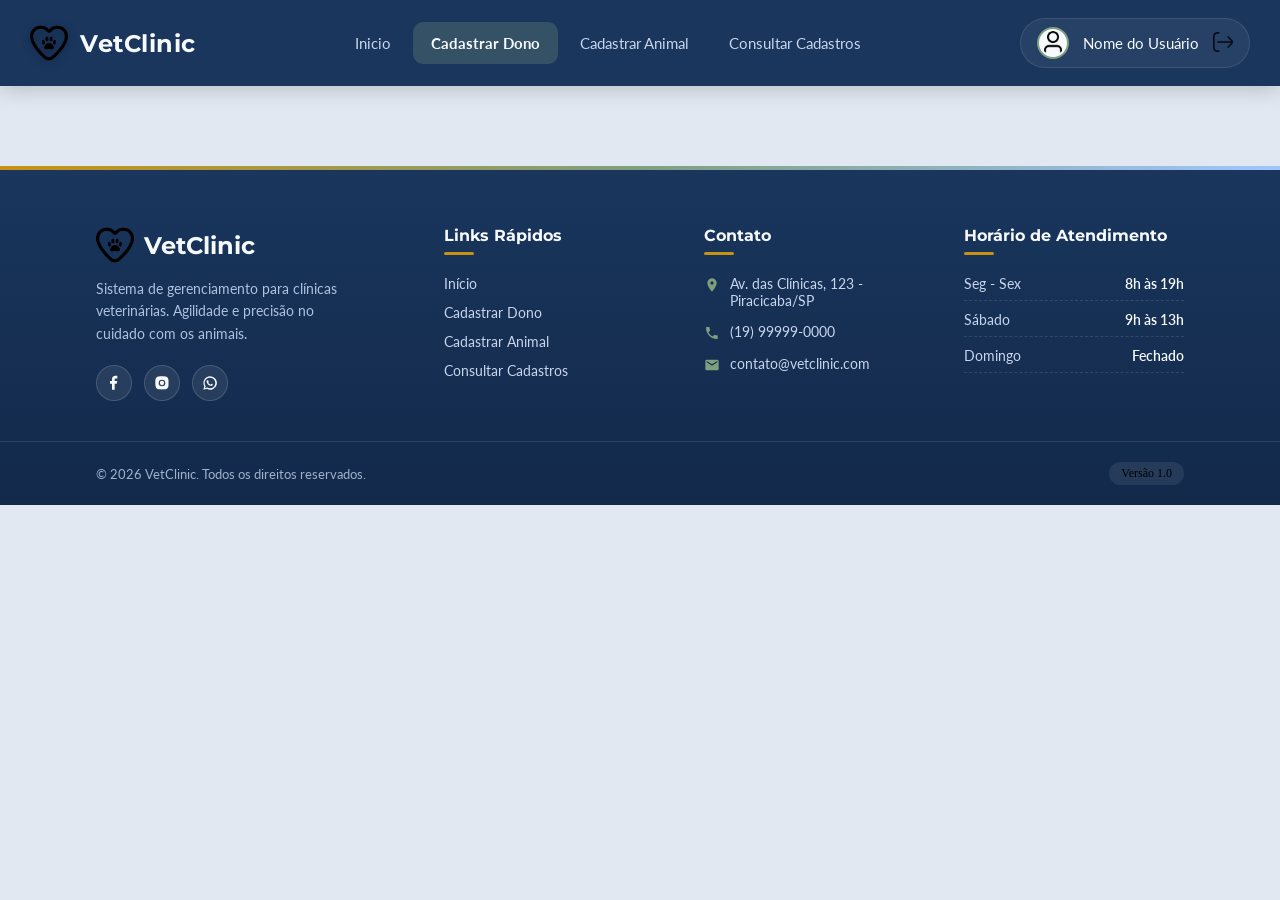
==== front-end/html/cadastroDono.html @ e6d95c6e "colocando o footer e o header no cadastrar dono" ====
<!DOCTYPE html>
<html lang="pt-br">
<head>
    <meta charset="UTF-8">
    <meta name="viewport" content="width=device-width, initial-scale=1.0">
    <link rel="stylesheet" href="../style/index.css">
    <link rel="shortcut icon" href="favicon.ico" type="image/x-icon">
    <title>Clinica Veterinaria - Sistema interno</title>
</head>
<body>

    <header>
        <div class="logo">
            <img src="../image/paw-heart.png" alt="Icone da Logo">
            <h2> VetClinic </h2>
        </div>

        <div class="opcoes">
            <nav>
                <a href="../html/index.html" id="inicio" > Inicio </a>
                <a href="../html/cadastroDono.html" class="ativo"> Cadastrar Dono </a>
                <a href="../html/cadastroAnimal.html"> Cadastrar Animal </a>
                <a href="../html/consultas.html"> Consultar Cadastros </a>
            </nav>
        </div>

        <div class="perfil">
            <img src="../image/user.png" alt="Icone de perfil" class="user">
            <p> Nome do Usuário </p>
            <abbr title="Sair"> <img src="../image/exit.png" alt="Icone de Sair" class="botao-sair"> </abbr>
        </div>
    </header>

    <main>

        
    </main>

    <footer class="footer">
        <div class="footer-top">
            <div class="footer-brand">
                <div class="footer-logo-image">
                    <img src="../image/paw-heart.png" alt="Icone da Logo">
                    <h2>VetClinic</h2>
                </div>
                <p>Sistema de gerenciamento para clínicas veterinárias. Agilidade e precisão no cuidado com os animais.</p>

                <div class="footer-social">
                    <a href="#" aria-label="Facebook">
                        <svg viewBox="0 0 24 24"><path d="M13 22v-9h3l1-4h-4V7c0-1.1.3-1.8 1.9-1.8H17V1.1C16.6 1 15.4 1 14 1c-3 0-5 1.8-5 5.2V9H6v4h3v9h4z"/></svg>
                    </a>
                    <a href="#" aria-label="Instagram">
                        <svg viewBox="0 0 24 24"><path d="M12 2c2.7 0 3 0 4.1.1 1.1.05 1.8.2 2.4.5.6.3 1.1.6 1.6 1.1.5.5.8 1 1.1 1.6.3.6.4 1.3.5 2.4.1 1.1.1 1.4.1 4.1s0 3-.1 4.1c-.1 1.1-.2 1.8-.5 2.4-.3.6-.6 1.1-1.1 1.6-.5.5-1 .8-1.6 1.1-.6.3-1.3.4-2.4.5-1.1.1-1.4.1-4.1.1s-3 0-4.1-.1c-1.1-.1-1.8-.2-2.4-.5-.6-.3-1.1-.6-1.6-1.1-.5-.5-.8-1-1.1-1.6-.3-.6-.4-1.3-.5-2.4C2 15 2 14.7 2 12s0-3 .1-4.1c.1-1.1.2-1.8.5-2.4.3-.6.6-1.1 1.1-1.6.5-.5 1-.8 1.6-1.1.6-.3 1.3-.4 2.4-.5C9 2 9.3 2 12 2zm0 5a5 5 0 100 10 5 5 0 000-10zm0 8.2A3.2 3.2 0 1112 8.8a3.2 3.2 0 010 6.4zm5.2-8.4a1.2 1.2 0 11-2.4 0 1.2 1.2 0 012.4 0z"/></svg>
                    </a>
                    <a href="#" aria-label="WhatsApp">
                        <svg viewBox="0 0 24 24"><path d="M12 2a10 10 0 00-8.6 15L2 22l5.2-1.4A10 10 0 1012 2zm0 18a8 8 0 01-4.1-1.1l-.3-.2-3 .8.8-2.9-.2-.3A8 8 0 1112 20zm4.4-5.9c-.2-.1-1.4-.7-1.7-.8-.2-.1-.4-.1-.6.1-.2.2-.6.8-.8 1-.1.2-.3.2-.5.1-.2-.1-1-.4-2-1.2-.7-.6-1.2-1.4-1.4-1.6-.1-.2 0-.4.1-.5.1-.1.2-.3.4-.4.1-.1.2-.2.2-.4.1-.1 0-.3 0-.4-.1-.1-.6-1.4-.8-1.9-.2-.5-.4-.4-.6-.4h-.5c-.2 0-.4.1-.6.3-.2.2-.8.8-.8 1.9s.8 2.2.9 2.4c.1.2 1.6 2.4 3.8 3.4.5.2.9.4 1.3.5.5.2 1 .1 1.4.1.4-.1 1.4-.6 1.6-1.1.2-.5.2-1 .1-1.1-.1-.1-.2-.2-.4-.3z"/></svg>
                    </a>
                </div>
            </div>

            <div class="footer-col">
                <h4>Links Rápidos</h4>
                <div class="footer-links">
                    <a href="../html/index.html">Início</a>
                    <a href="../html/cadastroDono.html">Cadastrar Dono</a>
                    <a href="../html/cadastroAnimal.html">Cadastrar Animal</a>
                    <a href="../html/consultas.html">Consultar Cadastros</a>
                </div>
            </div>

            <div class="footer-col">
                <h4>Contato</h4>
                <ul class="footer-contato">
                    <li>
                        <svg viewBox="0 0 24 24"><path d="M12 2a7 7 0 00-7 7c0 5.2 7 13 7 13s7-7.8 7-13a7 7 0 00-7-7zm0 9.5A2.5 2.5 0 1112 6.5a2.5 2.5 0 010 5z"/></svg>
                        <span>Av. das Clínicas, 123 - Piracicaba/SP</span>
                    </li>
                    <li>
                        <svg viewBox="0 0 24 24"><path d="M6.6 10.8c1.4 2.7 3.6 5 6.4 6.4l2.1-2.1c.3-.3.7-.4 1-.2 1.1.4 2.3.6 3.5.6.6 0 1 .4 1 1V20c0 .6-.4 1-1 1C10.6 21 3 13.4 3 4c0-.6.4-1 1-1h3.5c.6 0 1 .4 1 1 0 1.2.2 2.4.6 3.5.1.4 0 .8-.2 1.1L6.6 10.8z"/></svg>
                        <span>(19) 99999-0000</span>
                    </li>
                    <li>
                        <svg viewBox="0 0 24 24"><path d="M20 4H4c-1.1 0-2 .9-2 2v12c0 1.1.9 2 2 2h16c1.1 0 2-.9 2-2V6c0-1.1-.9-2-2-2zm0 4l-8 5-8-5V6l8 5 8-5v2z"/></svg>
                        <span>contato@vetclinic.com</span>
                    </li>
                </ul>
            </div>

            <div class="footer-col">
                <h4>Horário de Atendimento</h4>
                <div class="footer-horario">
                    <div class="linha-horario"><span>Seg - Sex</span><span>8h às 19h</span></div>
                    <div class="linha-horario"><span>Sábado</span><span>9h às 13h</span></div>
                    <div class="linha-horario"><span>Domingo</span><span>Fechado</span></div>
                </div>
            </div>

        </div>

        <div class="footer-bottom">
            <div class="footer-info">
                <p>© 2026 VetClinic. Todos os direitos reservados.</p>
                <span class="selo-versao">Versão 1.0</span>
            </div>
        </div>
    </footer>
    <script src="../script/cadastroDono.js"></script>
</body>
---- front-end/style/index.css ----
/* configuração geral de todos os styles */

@import url('https://fonts.googleapis.com/css2?family=Anton&family=Crimson+Text:ital,wght@0,400;0,600;0,700;1,400;1,600;1,700&family=Montserrat:ital,wght@0,100..900;1,100..900&family=Special+Elite&display=swap');
/* Montserrat - Titulos - Peso 700*/
@import url('https://fonts.googleapis.com/css2?family=Anton&family=Crimson+Text:ital,wght@0,400;0,600;0,700;1,400;1,600;1,700&family=Lato:ital,wght@0,100;0,300;0,400;0,700;0,900;1,100;1,300;1,400;1,700;1,900&family=Montserrat:ital,wght@0,100..900;1,100..900&family=Special+Elite&display=swap');
/* Lato - Texto Corrido - Peso 400 */

:root{
    --cor-principal: #1a365d;
    --cor-apoio-azul: #718096;
    --cor-apoio-verde: #7f9f7f;
    --cor-fundo: #E1E8F2;
    --destaque: #c69214;
    --cinza: #C3C3C3;
    --claro: #F7FAFC;
    --fonte-principal: 'Montserrat', sans-serif;
    --fonte-secundaria: 'Lato', sans-serif;
}

*{
    margin: 0%;
    padding: 0%;
    box-sizing: border-box;
}

body{
    background: var(--cor-fundo);
    min-height: 100vh;
}

/* configuração da página de inicio */

header{
    display: flex;
    justify-content: space-between;
    align-items: center;
    background: #1a365d;
    color: var(--claro);
    font-family: var(--fonte-principal);
    font-weight: 700;
    padding: 18px 30px;
    width: 100%;
    flex-wrap: wrap;
    row-gap: 15px;
    box-shadow: 0 4px 20px rgba(0,0,0,0.18);
    position: relative;
    z-index: 10;
}

.logo{
    display: flex;
    gap: 12px;
    align-items: center;
}
.logo img{
    width: 38px;
    height: 38px;
    filter: drop-shadow(0 2px 4px rgba(0,0,0,.3));
}

.logo h2{
    letter-spacing: .5px;
}

.opcoes{
    display: flex;
    align-items: center;
}

.opcoes nav{
    display: flex;
    flex-wrap: wrap;
    justify-content: center;
    gap: 4px;
}

.opcoes a{
    text-decoration: none;
    outline: none;
    padding: 12px 18px;
    border-radius: 10px;
    font-family: var(--fonte-secundaria);
    font-weight: 400;
    font-size: 15px;
    color: #C8D5EC;
    transition: .25s;
}

.opcoes a:hover{
    color: var(--claro);
    background: rgba(255,255,255,0.08);
}

.opcoes a.ativo{
    color: var(--claro);
    background: rgba(127,159,127,0.25);
    font-weight: 700;
}

.perfil{
    display: flex;
    gap: 14px;
    align-items: center;
    font-family: var(--fonte-secundaria);
    font-weight: 400;
    font-size: 15px;
    background: rgba(255,255,255,0.06);
    padding: 8px 16px;
    border-radius: 50px;
    border: 1px solid rgba(255,255,255,0.1);
}

.perfil .user{
    background: var(--claro);
    padding: 2px;
    border-radius: 100px;
    width: 32px;
    height: 32px;
    object-fit: cover;
    border: 2px solid var(--cor-apoio-verde);
}

.perfil .botao-sair{
    cursor: pointer;
    width: 20px;
    height: auto;
    opacity: .8;
    transition: .25s;
}

.perfil .botao-sair:hover{
    opacity: 1;
    transform: translateX(2px);
}

/* hero principal */

/* banner */
.banner {
    margin: 40px;
    display: flex;
    align-items: center;
    justify-content: space-between;
    background: radial-gradient(circle at 15% 20%, #234a7d 0%, #1a365d 45%, #12294a 100%);
    border-radius: 20px;
    overflow: hidden;
    height: 300px;
    position: relative;
    box-shadow: 0 15px 40px rgba(26,54,93,0.25);
}

/* lado do texto */
.banner-content {
    color: var(--claro);
    font-family: var(--fonte-principal);
    font-size: 50px;
    padding: 0 40px;
    flex: 1;
    margin-left: 50px;
    position: relative;
    z-index: 1;
}    

.banner-content h1 {
    font-size: 50px;
    margin: 0 0 10px 0;
    font-weight: 700;
}

.banner-content span {
    color: #9FC6FF;
    font-family: var(--fonte-secundaria);
    font-weight: 400;

}

.banner-content p {
    font-size: 16px;
    color: var(--cinza);
    margin: 0;
    line-height: 1.5;
}

/* lado da Imagem com o efeito de transição */
.banner-image {
    flex: 1;
    height: 100%;
    position: relative;
}

.banner-image img {
    width: 100%;
    height: 100%;
    object-fit: cover;
    -webkit-mask-image: linear-gradient(to right, transparent 0%, black 40%);
    mask-image: linear-gradient(to right, transparent 0%, black 40%);
}

/* botões de funcionalidades */
.container-opcoes{
    background: var(--claro);
    border: 1px solid var(--cinza);
    margin: 40px;
    gap: 30px;
    padding: 35px;
    display: flex;
    flex-direction: column;
    border-radius: 20px;
    overflow: hidden;
    height: 350px;
    box-shadow: 0 10px 30px rgba(26,54,93,0.05);
}

.container-opcoes h2{
    font-family: var(--fonte-principal);
    color: #1a365d;
    font-weight: 700;
    font-size: 28px;
}

.container-opcoes span{
    font-family: var(--fonte-secundaria);
    color: var(--cor-apoio-azul);
    font-weight: 400;
    font-size: 15px;
}

.linha-botoes{
    display: grid;
    grid-template-columns: repeat(3,1fr);
    gap: 25px;
}

.botao{
    display: flex;
    flex-direction: column;
    gap: 8px;
    background-color: var(--claro);
    padding: 24px;
    border-radius: 16px;
    border: 1px solid #E4E9F2;
    width: 100%;
    box-shadow: 0 8px 20px rgba(26,54,93,0.06);
    transition: .3s;
    position: relative;
}

.botao:hover{
    transform: translateY(-6px);
    box-shadow: 0 15px 35px rgba(26,54,93,.14);
    border-color: var(--cor-apoio-verde);
}

.botao-icone{
    width: 48px;
    height: 48px;
    border-radius: 12px;
    background: linear-gradient(135deg, var(--cor-principal), #2c5288);
    display: flex;
    align-items: center;
    justify-content: center;
    margin-bottom: 6px;
}

.botao img{
    width: 22px;
    height: auto;
    filter: brightness(0) invert(1);
}

.botao a{
    text-decoration: none;
    outline: none;
    color: var(--cor-principal);
    font-family: var(--fonte-principal);
    font-weight: 700;
    font-size: 16px;
    display: flex;
    align-items: center;
    gap: 6px;
}

.botao .seta{
    transition: .25s;
    color: var(--cor-apoio-verde);
}

.botao:hover .seta{
    transform: translateX(4px);
}

.botao p{
    font-family: var(--fonte-secundaria);
    color: #667085;
    font-weight: 400;
    font-size: 14px;
}

/* painel de estatistica */
.estatisticas{
    background: var(--claro);
    border: 1px solid var(--cinza);
    margin: 40px;
    gap: 30px;
    padding: 35px;
    display: flex;
    flex-direction: column;
    border-radius: 20px;
    overflow: hidden;
    height: 300px;
    box-shadow: 0 10px 30px rgba(26,54,93,0.05);
}

.titulo-estatisticas h2{
    font-family: var(--fonte-principal);
    color: #1a365d;
    font-weight: 700;
    font-size: 28px;
}

.titulo-estatisticas span{
    font-family: var(--fonte-secundaria);
    color: var(--cor-apoio-azul);
    font-weight: 400;
    font-size: 15px;
}

.cards-estatisticas{
    display: grid;
    grid-template-columns: repeat(4,1fr);
    gap: 20px;
}

.card-estatistica{
    font-family: var(--fonte-principal);
    background: var(--claro);
    border: 1px solid #E4E9F2;
    border-radius: 18px;
    padding: 22px;
    display: flex;
    align-items: center;
    gap: 16px;
    box-shadow: 0 8px 20px rgba(26,54,93,0.06);
    transition: .3s;
}

.card-estatistica:hover{
    transform: translateY(-6px);
    box-shadow: 0 15px 35px rgba(26,54,93,.14);
}

.icone{
    width: 54px;
    height: 54px;
    border-radius: 14px;
    display:flex;
    justify-content:center;
    align-items:center;
    flex-shrink: 0;
}

.icone.icone-azul{ background: rgba(26,54,93,0.1); }
.icone.icone-verde{ background: rgba(127,159,127,0.18); }
.icone.icone-dourado{ background: rgba(198,146,20,0.15); }
.icone.icone-marinho{ background: rgba(113,128,150,0.18); }

.icone img{
    width:26px;
    height: auto;
}

.icone-azul img{ filter: brightness(0) saturate(100%) invert(21%) sepia(23%) saturate(1500%) hue-rotate(180deg); }
.icone-verde img{ filter: brightness(0) saturate(100%) invert(58%) sepia(11%) saturate(600%) hue-rotate(60deg); }
.icone-dourado img{ filter: brightness(0) saturate(100%) invert(60%) sepia(60%) saturate(900%) hue-rotate(1deg); }
.icone-marinho img{ filter: brightness(0) saturate(100%) invert(46%); }

.texto h3{
    font-size:28px;
    color:#1D3B68;
    margin:0;
}

.texto p{
    font-family: var(--fonte-secundaria);
    font-weight: 400;
    margin-top:4px;
    color: #667085;
    font-size:14px;
}

/* footer */
.footer{
    width: 100%;
    background: linear-gradient(180deg, #1a365d 0%, #12294a 100%);
    margin-top: 80px;
    position: relative;
    overflow: hidden;
}

/* faixa decorativa no topo do footer */
.footer::before{
    content: "";
    position: absolute;
    top: 0;
    left: 0;
    width: 100%;
    height: 4px;
    background: linear-gradient(90deg, var(--destaque), var(--cor-apoio-verde), #9FC6FF);
}

.footer-top{
    width: 85%;
    margin: auto;
    padding: 60px 0 40px 0;
    display: grid;
    grid-template-columns: 1.4fr 1fr 1fr 1fr;
    gap: 40px;
}

.footer-brand .footer-logo-image{
    display: flex;
    gap: 10px;
    align-items: center;
}

.footer-brand .footer-logo-image img{
    width: 38px;
    height: 38px;
}

.footer-brand .footer-logo-image h2{
    font-family: var(--fonte-principal);
    font-weight: 700;
    color: var(--claro);
    font-size: 24px;
}

.footer-brand p{
    margin-top: 14px;
    font-family: var(--fonte-secundaria);
    color: #AEC2DE;
    font-size: 14px;
    line-height: 1.6;
    max-width: 260px;
}

.footer-social{
    display: flex;
    gap: 12px;
    margin-top: 20px;
}

.footer-social a{
    width: 36px;
    height: 36px;
    border-radius: 50%;
    background: rgba(255,255,255,0.08);
    border: 1px solid rgba(255,255,255,0.15);
    display: flex;
    align-items: center;
    justify-content: center;
    transition: .3s;
}

.footer-social a:hover{
    background: var(--cor-apoio-verde);
    border-color: var(--cor-apoio-verde);
    transform: translateY(-3px);
}

.footer-social svg{
    width: 16px;
    height: 16px;
    fill: var(--claro);
}

.footer-col h4{
    font-family: var(--fonte-principal);
    color: var(--claro);
    font-size: 16px;
    font-weight: 700;
    margin-bottom: 20px;
    position: relative;
    padding-bottom: 10px;
}

.footer-col h4::after{
    content: "";
    position: absolute;
    left: 0;
    bottom: 0;
    width: 30px;
    height: 3px;
    border-radius: 3px;
    background: var(--destaque);
}

.footer-links{
    display: flex;
    flex-direction: column;
    gap: 12px;
}

.footer-links a{
    font-family: var(--fonte-secundaria);
    font-size: 14px;
    color: #C8D5EC;
    text-decoration: none;
    transition: .25s;
    width: fit-content;
}

.footer-links a:hover{
    color: var(--cor-apoio-verde);
    padding-left: 5px;
}

.footer-contato{
    display: flex;
    flex-direction: column;
    gap: 14px;
}

.footer-contato li{
    list-style: none;
    display: flex;
    align-items: flex-start;
    gap: 10px;
    font-family: var(--fonte-secundaria);
    font-size: 14px;
    color: #C8D5EC;
}

.footer-contato svg{
    width: 16px;
    height: 16px;
    fill: var(--cor-apoio-verde);
    flex-shrink: 0;
    margin-top: 2px;
}

.footer-horario{
    display: flex;
    flex-direction: column;
    gap: 10px;
}

.footer-horario .linha-horario{
    display: flex;
    justify-content: space-between;
    font-family: var(--fonte-secundaria);
    font-size: 14px;
    color: #C8D5EC;
    border-bottom: 1px dashed rgba(255,255,255,0.12);
    padding-bottom: 8px;
}

.footer-horario .linha-horario span:last-child{
    color: var(--claro);
    font-weight: 600;
}

.footer-bottom{
    border-top: 1px solid rgba(255,255,255,0.1);
    padding: 20px 0;
}

.footer-bottom .footer-info{
    width: 85%;
    margin: auto;
    display: flex;
    justify-content: space-between;
    align-items: center;
    flex-wrap: wrap;
    gap: 10px;
}

.footer-bottom p{
    font-family: var(--fonte-secundaria);
    color: #9FB1CC;
    font-size: 13px;
    margin: 0;
}

.footer-bottom .selo-versao{
    background: rgba(255,255,255,0.08);
    padding: 4px 12px;
    border-radius: 20px;
    font-size: 12px;
}

/* responsivo */
@media (max-width: 900px){
    .footer-top{
        grid-template-columns: repeat(2, 1fr);
    }
}

@media (max-width: 600px){
    .footer-top{
        grid-template-columns: 1fr;
        text-align: center;
        padding: 45px 0 30px 0;
    }

    .footer-brand .footer-logo-image,
    .footer-social{
        justify-content: center;
    }

    .footer-brand p{
        max-width: 100%;
        margin-left: auto;
        margin-right: auto;
    }

    .footer-col h4::after{
        left: 50%;
        transform: translateX(-50%);
    }

    .footer-links{
        align-items: center;
    }

    .footer-contato li{
        justify-content: center;
        text-align: left;
    }

    .footer-horario .linha-horario{
        justify-content: center;
        gap: 8px;
    }

    .footer-bottom .footer-info{
        flex-direction: column;
        text-align: center;
    }
}

/* RESPONSIVIDADE */

/* Tablets (até 1024px) */
@media (max-width: 1024px) {

    .banner-content h1 {
        font-size: 38px;
    }

    .container-opcoes,
    .estatisticas {
        height: auto;
    }

    .cards-estatisticas {
        grid-template-columns: repeat(2, 1fr);
    }

    .linha-botoes {
        grid-template-columns: repeat(2, 1fr);
    }
}

/* Tablets pequenos / celulares grandes (até 768px) */
@media (max-width: 768px) {

    header {
        flex-direction: column;
        justify-content: center;
        text-align: center;
    }

    .opcoes a {
        padding: 12px 15px;
        font-size: 14px;
    }

    .perfil {
        margin-right: 0;
    }

    .banner {
        flex-direction: column;
        height: auto;
        margin: 20px;
        text-align: center;
        padding: 20px 0;
    }

    .banner-content {
        margin-left: 0;
        padding: 0 20px;
        order: 1;
    }

    .banner-content h1 {
        font-size: 32px;
    }

    .banner-image {
        order: 0;
        width: 100%;
        height: 220px;
        margin-bottom: 20px;
    }

    .banner-image img {
        -webkit-mask-image: none;
        mask-image: none;
    }

    .container-opcoes,
    .estatisticas {
        margin: 20px;
        height: auto;
    }

    .linha-botoes {
        grid-template-columns: 1fr;
    }

    .cards-estatisticas {
        grid-template-columns: repeat(2, 1fr);
        gap: 15px;
    }

}

/* Celulares pequenos (até 480px) */
@media (max-width: 480px) {

    .logo h2 {
        font-size: 18px;
    }

    .opcoes nav {
        flex-direction: column;
    }

    .opcoes a {
        padding: 8px 0;
    }

    .banner-content h1 {
        font-size: 26px;
    }

    .banner-content p {
        font-size: 14px;
    }

    .container-opcoes h2,
    .titulo-estatisticas h2 {
        font-size: 24px;
    }

    .cards-estatisticas {
        grid-template-columns: 1fr;
    }

    .card-estatistica {
        padding: 15px;
    }

    .texto h3 {
        font-size: 24px;
    }
}
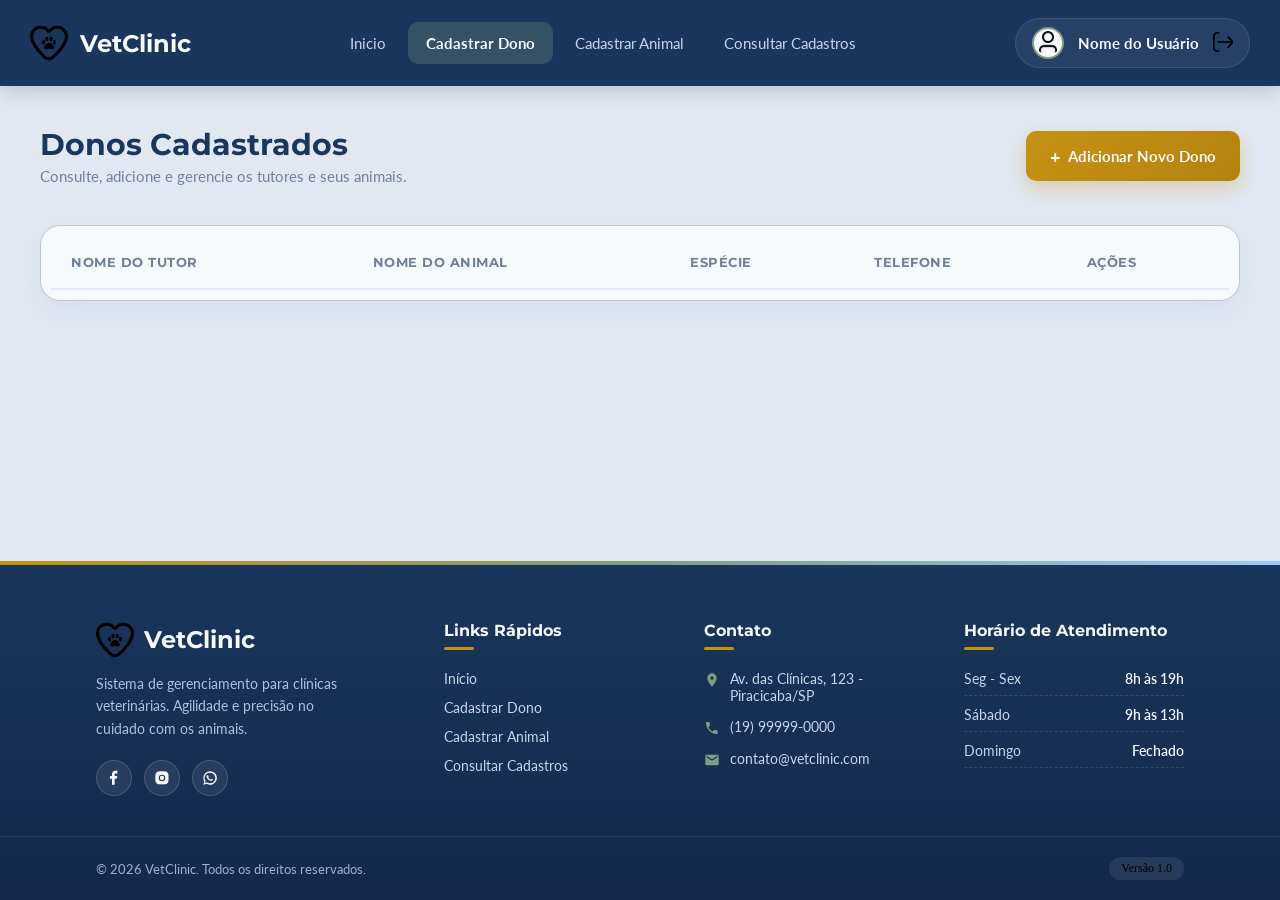
==== commit 295f580a: "finalizando o front-end do projeto" ====
--- a/front-end/html/cadastroDono.html
+++ b/front-end/html/cadastroDono.html
@@ -3,9 +3,9 @@
 <head>
     <meta charset="UTF-8">
     <meta name="viewport" content="width=device-width, initial-scale=1.0">
-    <link rel="stylesheet" href="../style/index.css">
+    <link rel="stylesheet" href="../style/cadastroDono.css">
     <link rel="shortcut icon" href="favicon.ico" type="image/x-icon">
-    <title>Clinica Veterinaria - Sistema interno</title>
+    <title>Clinica Veterinaria - Cadastrar Dono</title>
 </head>
 <body>
 
@@ -17,7 +17,7 @@
 
         <div class="opcoes">
             <nav>
-                <a href="../html/index.html" id="inicio" > Inicio </a>
+                <a href="../html/index.html"> Inicio </a>
                 <a href="../html/cadastroDono.html" class="ativo"> Cadastrar Dono </a>
                 <a href="../html/cadastroAnimal.html"> Cadastrar Animal </a>
                 <a href="../html/consultas.html"> Consultar Cadastros </a>
@@ -33,10 +33,182 @@
 
     <main>
 
-        
+        <!-- cabeçalho da página -->
+        <div class="cabecalho-pagina">
+            <div>
+                <h1>Donos Cadastrados</h1>
+                <p>Consulte, adicione e gerencie os tutores e seus animais.</p>
+            </div>
+            <button type="button" class="btn-novo-dono" id="btnAbrirCadastro">
+                <span class="mais">+</span> Adicionar Novo Dono
+            </button>
+        </div>
+
+        <!-- tabela de donos -->
+        <div class="tabela-container">
+            <table class="tabela-donos">
+                <thead>
+                    <tr>
+                        <th>Nome do Tutor</th>
+                        <th>Nome do Animal</th>
+                        <th>Espécie</th>
+                        <th>Telefone</th>
+                        <th>Ações</th>
+                    </tr>
+                </thead>
+                <tbody id="corpoTabelaDonos">
+                    <!-- as linhas são geradas automaticamente pelo JavaScript -->
+                </tbody>
+            </table>
+
+            <p class="tabela-vazia" id="tabelaVazia">Nenhum dono cadastrado ainda.</p>
+        </div>
+
     </main>
 
-    <footer class="footer">
+    <!-- modal de cadastro -->
+    <div class="modal-overlay" id="modalCadastro">
+        <div class="modal-cadastro">
+
+            <div class="modal-cadastro-cabecalho">
+                <h2 id="tituloModalCadastro">Novo Cadastro</h2>
+                <button type="button" class="btn-fechar" id="fecharModalCadastro">&times;</button>
+            </div>
+
+            <form id="formCadastroDono">
+
+                <!-- dados do tutor -->
+                <fieldset class="secao-formulario">
+                    <legend>Dados do Tutor</legend>
+
+                    <div class="grade-formulario">
+                        <div class="campo campo-largo">
+                            <label for="nomeCompleto">Nome Completo</label>
+                            <input type="text" id="nomeCompleto" placeholder="Digite o nome completo" required>
+                        </div>
+
+                        <div class="campo">
+                            <label for="cpf">CPF</label>
+                            <input type="text" id="cpf" placeholder="000.000.000-00" required>
+                        </div>
+
+                        <div class="campo">
+                            <label for="rg">RG</label>
+                            <input type="text" id="rg" placeholder="00.000.000-0" required>
+                        </div>
+
+                        <div class="campo">
+                            <label for="telefoneDono">Telefone</label>
+                            <input type="text" id="telefoneDono" placeholder="(00) 00000-0000" required>
+                        </div>
+
+                        <div class="campo campo-largo">
+                            <label for="endereco">Endereço</label>
+                            <input type="text" id="endereco" placeholder="Rua, Avenida..." required>
+                        </div>
+
+                        <div class="campo">
+                            <label for="numero">Número</label>
+                            <input type="text" id="numero" placeholder="Nº" required>
+                        </div>
+
+                        <div class="campo">
+                            <label for="bairro">Bairro</label>
+                            <input type="text" id="bairro" placeholder="Bairro" required>
+                        </div>
+
+                        <div class="campo">
+                            <label for="cidade">Cidade</label>
+                            <input type="text" id="cidade" placeholder="Cidade" required>
+                        </div>
+
+                        <div class="campo">
+                            <label for="cep">CEP</label>
+                            <input type="text" id="cep" placeholder="00000-000" required>
+                        </div>
+                    </div>
+                </fieldset>
+
+                <!-- dados do animal -->
+                <fieldset class="secao-formulario">
+                    <legend>Dados do Animal</legend>
+
+                    <div class="grade-formulario">
+                        <div class="campo">
+                            <label for="nomeAnimal">Nome do Animal</label>
+                            <input type="text" id="nomeAnimal" placeholder="Digite o nome do animal" required>
+                        </div>
+
+                        <div class="campo">
+                            <label for="especieAnimal">Espécie</label>
+                            <select id="especieAnimal" required>
+                                <option value="" disabled selected>Selecione</option>
+                                <option value="Cachorro">Cachorro</option>
+                                <option value="Gato">Gato</option>
+                                <option value="Ave">Ave</option>
+                                <option value="Roedor">Roedor</option>
+                                <option value="Réptil">Réptil</option>
+                                <option value="Outro">Outro</option>
+                            </select>
+                        </div>
+
+                        <div class="campo">
+                            <label for="racaAnimal">Raça</label>
+                            <input type="text" id="racaAnimal" placeholder="Digite a raça">
+                        </div>
+
+                        <div class="campo">
+                            <label>Sexo</label>
+                            <div class="grupo-radio">
+                                <label class="opcao-radio">
+                                    <input type="radio" name="sexoAnimal" value="Feminino" required>
+                                    <span>Feminino</span>
+                                </label>
+                                <label class="opcao-radio">
+                                    <input type="radio" name="sexoAnimal" value="Masculino" required>
+                                    <span>Masculino</span>
+                                </label>
+                            </div>
+                        </div>
+
+                        <div class="campo">
+                            <label for="nascimentoAnimal">Data de Nascimento</label>
+                            <input type="date" id="nascimentoAnimal" required>
+                        </div>
+
+                        <div class="campo">
+                            <label>Idade</label>
+                            <input type="text" id="idadeAnimal" placeholder="Calculada automaticamente" disabled>
+                        </div>
+
+                        <div class="campo campo-largo">
+                            <label for="observacoes">Observações</label>
+                            <textarea id="observacoes" rows="3" placeholder="Alergias, cuidados especiais, etc."></textarea>
+                        </div>
+                    </div>
+                </fieldset>
+
+                <div class="botoes-formulario">
+                    <button type="button" class="btn-cancelar" id="btnCancelarCadastro">Cancelar</button>
+                    <button type="submit" class="btn-salvar" id="btnSalvarCadastro">Salvar Cadastro</button>
+                </div>
+
+            </form>
+        </div>
+    </div>
+
+    <!-- modal de sucesso -->
+    <div class="modal-overlay" id="modalSucesso">
+        <div class="modal-sucesso">
+            <div class="icone-sucesso">✔</div>
+            <h2 id="tituloModalSucesso">Cadastro concluído com sucesso!</h2>
+            <p id="textoModalSucesso">O dono e o animal foram adicionados ao sistema.</p>
+            <button type="button" class="btn-ok" id="btnFecharSucesso">OK</button>
+        </div>
+    </div>
+
+    <!-- footer -->
+        <footer class="footer">
         <div class="footer-top">
             <div class="footer-brand">
                 <div class="footer-logo-image">
@@ -104,5 +276,7 @@
             </div>
         </div>
     </footer>
+
     <script src="../script/cadastroDono.js"></script>
-</body>+</body>
+</html>
--- a/front-end/style/cadastroDono.css
+++ b/front-end/style/cadastroDono.css
@@ -0,0 +1,847 @@
+/* configuração geral de todos os styles */
+
+@import url('https://fonts.googleapis.com/css2?family=Anton&family=Crimson+Text:ital,wght@0,400;0,600;0,700;1,400;1,600;1,700&family=Montserrat:ital,wght@0,100..900;1,100..900&family=Special+Elite&display=swap');
+@import url('https://fonts.googleapis.com/css2?family=Anton&family=Crimson+Text:ital,wght@0,400;0,600;0,700;1,400;1,600;1,700&family=Lato:ital,wght@0,100;0,300;0,400;0,700;0,900;1,100;1,300;1,400;1,700;1,900&family=Montserrat:ital,wght@0,100..900;1,100..900&family=Special+Elite&display=swap');
+
+:root{
+    --cor-principal: #1a365d;
+    --cor-apoio-azul: #718096;
+    --cor-apoio-verde: #7f9f7f;
+    --cor-fundo: #E1E8F2;
+    --destaque: #c69214;
+    --cinza: #C3C3C3;
+    --claro: #F7FAFC;
+    --fonte-principal: 'Montserrat', sans-serif;
+    --fonte-secundaria: 'Lato', sans-serif;
+}
+
+*{
+    margin: 0%;
+    padding: 0%;
+    box-sizing: border-box;
+}
+
+body{
+    background: var(--cor-fundo);
+    display: flex;
+    flex-direction: column;
+    min-height: 100vh;
+}
+
+main{
+    flex: 1;
+}
+
+
+
+/* header (mesmo padrão das outras páginas) */
+header{
+    display: flex;
+    justify-content: space-between;
+    align-items: center;
+    background: #1a365d;
+    color: var(--claro);
+    font-family: var(--fonte-principal);
+    font-weight: 700;
+    padding: 18px 30px;
+    width: 100%;
+    flex-wrap: wrap;
+    row-gap: 15px;
+    box-shadow: 0 4px 20px rgba(0,0,0,0.18);
+    position: relative;
+    z-index: 10;
+}
+
+.logo{
+    display: flex;
+    gap: 12px;
+    align-items: center;
+}
+.logo img{
+    width: 38px;
+    height: 38px;
+}
+
+.opcoes nav{
+    display: flex;
+    flex-wrap: wrap;
+    justify-content: center;
+    gap: 4px;
+}
+
+.opcoes a{
+    text-decoration: none;
+    outline: none;
+    padding: 12px 18px;
+    border-radius: 10px;
+    font-family: var(--fonte-secundaria);
+    font-weight: 400;
+    font-size: 15px;
+    color: #C8D5EC;
+    transition: .25s;
+}
+
+.opcoes a:hover{
+    color: var(--claro);
+    background: rgba(255,255,255,0.08);
+}
+
+.opcoes a.ativo{
+    color: var(--claro);
+    background: rgba(127,159,127,0.25);
+    font-weight: 700;
+}
+
+.perfil{
+    display: flex;
+    gap: 14px;
+    align-items: center;
+    font-family: var(--fonte-secundaria);
+    font-size: 15px;
+    background: rgba(255,255,255,0.06);
+    padding: 8px 16px;
+    border-radius: 50px;
+    border: 1px solid rgba(255,255,255,0.1);
+}
+
+.perfil .user{
+    background: var(--claro);
+    padding: 2px;
+    border-radius: 100px;
+    width: 32px;
+    height: 32px;
+    object-fit: cover;
+    border: 2px solid var(--cor-apoio-verde);
+}
+
+.perfil .botao-sair{
+    cursor: pointer;
+    width: 20px;
+    height: auto;
+}
+
+/* cabeçalho da página */
+.cabecalho-pagina{
+    display: flex;
+    justify-content: space-between;
+    align-items: center;
+    flex-wrap: wrap;
+    gap: 20px;
+    margin: 40px;
+}
+
+.cabecalho-pagina h1{
+    font-family: var(--fonte-principal);
+    color: var(--cor-principal);
+    font-weight: 700;
+    font-size: 30px;
+}
+
+.cabecalho-pagina p{
+    font-family: var(--fonte-secundaria);
+    color: var(--cor-apoio-azul);
+    font-size: 15px;
+    margin-top: 4px;
+}
+
+.btn-novo-dono{
+    display: flex;
+    align-items: center;
+    gap: 8px;
+    cursor: pointer;
+    background: linear-gradient(135deg, var(--destaque), #b3830f);
+    color: var(--claro);
+    border: none;
+    padding: 14px 24px;
+    border-radius: 10px;
+    font-family: var(--fonte-secundaria);
+    font-weight: 700;
+    font-size: 15px;
+    box-shadow: 0 8px 20px rgba(198,146,20,0.3);
+    transition: .25s;
+}
+
+.btn-novo-dono:hover{
+    transform: translateY(-2px);
+    box-shadow: 0 12px 25px rgba(198,146,20,0.4);
+}
+
+.btn-novo-dono .mais{
+    font-size: 18px;
+    font-weight: 700;
+}
+
+/* tabela de donos */
+.tabela-container{
+    background: var(--claro);
+    border: 1px solid var(--cinza);
+    border-radius: 20px;
+    margin: 40px;
+    padding: 10px;
+    box-shadow: 0 10px 30px rgba(26,54,93,0.05);
+    overflow-x: auto;
+}
+
+.tabela-donos{
+    width: 100%;
+    border-collapse: collapse;
+    font-family: var(--fonte-secundaria);
+    min-width: 600px;
+}
+
+.tabela-donos thead th{
+    text-align: left;
+    padding: 18px 20px;
+    font-family: var(--fonte-principal);
+    font-size: 13px;
+    text-transform: uppercase;
+    letter-spacing: .5px;
+    color: var(--cor-apoio-azul);
+    border-bottom: 2px solid #E4E9F2;
+}
+
+.tabela-donos tbody td{
+    padding: 16px 20px;
+    font-size: 14px;
+    color: #333;
+    border-bottom: 1px solid #EEF1F6;
+}
+
+.tabela-donos tbody tr{
+    transition: .2s;
+}
+
+.tabela-donos tbody tr:hover{
+    background: #F7FAFC;
+}
+
+.tabela-donos tbody tr:last-child td{
+    border-bottom: none;
+}
+
+.coluna-acoes{
+    display: flex;
+    gap: 8px;
+}
+
+.btn-editar{
+    cursor: pointer;
+    background: rgba(26,54,93,0.08);
+    color: var(--cor-principal);
+    border: 1px solid rgba(26,54,93,0.2);
+    padding: 7px 14px;
+    border-radius: 8px;
+    font-family: var(--fonte-secundaria);
+    font-size: 13px;
+    font-weight: 600;
+    transition: .2s;
+}
+
+.btn-editar:hover{
+    background: var(--cor-principal);
+    color: var(--claro);
+}
+
+.btn-excluir{
+    cursor: pointer;
+    background: rgba(200,60,60,0.1);
+    color: #C0392B;
+    border: 1px solid rgba(200,60,60,0.25);
+    padding: 7px 14px;
+    border-radius: 8px;
+    font-family: var(--fonte-secundaria);
+    font-size: 13px;
+    font-weight: 600;
+    transition: .2s;
+}
+
+.btn-excluir:hover{
+    background: #C0392B;
+    color: var(--claro);
+}
+
+.tabela-vazia{
+    display: none;
+    text-align: center;
+    padding: 30px;
+    font-family: var(--fonte-secundaria);
+    color: var(--cor-apoio-azul);
+    font-size: 14px;
+}
+
+/* ==================== MODAIS ==================== */
+
+.modal-overlay{
+    position: fixed;
+    top: 0;
+    left: 0;
+    width: 100%;
+    height: 100%;
+    background: rgba(10, 20, 35, 0.65);
+    backdrop-filter: blur(3px);
+    display: flex;
+    justify-content: center;
+    align-items: center;
+    opacity: 0;
+    pointer-events: none;
+    transition: opacity .3s ease;
+    z-index: 1000;
+    padding: 20px;
+}
+
+.modal-overlay.active{
+    opacity: 1;
+    pointer-events: auto;
+}
+
+/* modal de cadastro */
+.modal-cadastro{
+    background: var(--claro);
+    width: 100%;
+    max-width: 700px;
+    max-height: 88vh;
+    overflow-y: auto;
+    border-radius: 18px;
+    padding: 0;
+    box-shadow: 0 25px 60px rgba(0,0,0,.35);
+    transform: scale(.95);
+    transition: transform .25s ease;
+}
+
+.modal-overlay.active .modal-cadastro{
+    transform: scale(1);
+}
+
+.modal-cadastro-cabecalho{
+    display: flex;
+    justify-content: space-between;
+    align-items: center;
+    background: var(--cor-principal);
+    color: var(--claro);
+    padding: 22px 30px;
+    border-radius: 18px 18px 0 0;
+    position: sticky;
+    top: 0;
+    z-index: 2;
+}
+
+.modal-cadastro-cabecalho h2{
+    font-family: var(--fonte-principal);
+    font-size: 20px;
+    font-weight: 700;
+}
+
+.modal-cadastro form{
+    padding: 30px;
+}
+
+.secao-formulario{
+    border: 1px solid #E4E9F2;
+    border-radius: 14px;
+    padding: 24px 20px 10px 20px;
+    margin-bottom: 24px;
+}
+
+.secao-formulario legend{
+    font-family: var(--fonte-principal);
+    font-weight: 700;
+    color: var(--cor-principal);
+    font-size: 15px;
+    padding: 0 10px;
+}
+
+.grade-formulario{
+    display: grid;
+    grid-template-columns: repeat(3, 1fr);
+    gap: 18px;
+}
+
+.campo{
+    display: flex;
+    flex-direction: column;
+    gap: 6px;
+    margin-bottom: 14px;
+}
+
+.campo-largo{
+    grid-column: span 3;
+}
+
+.campo label{
+    font-family: var(--fonte-secundaria);
+    font-size: 13px;
+    font-weight: 600;
+    color: var(--cor-principal);
+}
+
+.campo input,
+.campo select,
+.campo textarea{
+    border: 1.5px solid #E1E8F2;
+    border-radius: 10px;
+    padding: 11px 12px;
+    font-family: var(--fonte-secundaria);
+    font-size: 14px;
+    color: var(--cor-principal);
+    background: #FAFCFF;
+    outline: none;
+    transition: .2s;
+    resize: vertical;
+}
+
+.campo input:focus,
+.campo select:focus,
+.campo textarea:focus{
+    border-color: var(--cor-apoio-verde);
+    box-shadow: 0 0 0 3px rgba(127,159,127,0.15);
+}
+
+.campo input:disabled{
+    background: #EEF1F6;
+    color: var(--cor-apoio-azul);
+    cursor: not-allowed;
+}
+
+.grupo-radio{
+    display: flex;
+    gap: 20px;
+    padding-top: 8px;
+}
+
+.opcao-radio{
+    display: flex;
+    align-items: center;
+    gap: 8px;
+    font-family: var(--fonte-secundaria);
+    font-size: 14px;
+    color: var(--cor-principal);
+    cursor: pointer;
+}
+
+.opcao-radio input{
+    accent-color: var(--cor-apoio-verde);
+    cursor: pointer;
+}
+
+.botoes-formulario{
+    display: flex;
+    justify-content: flex-end;
+    gap: 14px;
+    margin-top: 10px;
+}
+
+.btn-cancelar{
+    cursor: pointer;
+    background: #EEF1F6;
+    color: var(--cor-apoio-azul);
+    border: none;
+    padding: 13px 24px;
+    border-radius: 10px;
+    font-family: var(--fonte-secundaria);
+    font-weight: 700;
+    font-size: 14px;
+    transition: .2s;
+}
+
+.btn-cancelar:hover{
+    background: #E1E8F2;
+}
+
+.btn-salvar{
+    cursor: pointer;
+    background: linear-gradient(135deg, var(--cor-apoio-verde), #5f7f5f);
+    color: var(--claro);
+    border: none;
+    padding: 13px 28px;
+    border-radius: 10px;
+    font-family: var(--fonte-secundaria);
+    font-weight: 700;
+    font-size: 14px;
+    box-shadow: 0 8px 20px rgba(127,159,127,0.3);
+    transition: .2s;
+}
+
+.btn-salvar:hover{
+    transform: translateY(-2px);
+    box-shadow: 0 12px 25px rgba(127,159,127,0.4);
+}
+
+.btn-fechar{
+    background: rgba(255,255,255,0.1);
+    border: none;
+    color: var(--claro);
+    font-size: 22px;
+    width: 32px;
+    height: 32px;
+    border-radius: 50%;
+    cursor: pointer;
+    line-height: 1;
+    transition: .2s;
+}
+
+.btn-fechar:hover{
+    background: rgba(255,255,255,0.2);
+}
+
+/* modal de sucesso */
+.modal-sucesso{
+    background: linear-gradient(160deg, #1a365d 0%, #12294a 100%);
+    color: var(--claro);
+    padding: 45px 35px;
+    border-radius: 18px;
+    text-align: center;
+    max-width: 340px;
+    width: 100%;
+    box-shadow: 0 25px 60px rgba(0,0,0,.35);
+    transform: scale(.9);
+    transition: transform .25s ease;
+}
+
+.modal-overlay.active .modal-sucesso{
+    transform: scale(1);
+}
+
+.icone-sucesso{
+    width: 60px;
+    height: 60px;
+    line-height: 60px;
+    border-radius: 50%;
+    background: rgba(127,159,127,0.25);
+    color: var(--cor-apoio-verde);
+    font-size: 28px;
+    margin: 0 auto 18px auto;
+}
+
+.modal-sucesso h2{
+    font-family: var(--fonte-principal);
+    font-size: 19px;
+    margin-bottom: 10px;
+}
+
+.modal-sucesso p{
+    font-family: var(--fonte-secundaria);
+    font-size: 14px;
+    color: #C8D5EC;
+    margin-bottom: 26px;
+    line-height: 1.5;
+}
+
+.btn-ok{
+    cursor: pointer;
+    background: linear-gradient(135deg, var(--destaque), #b3830f);
+    color: var(--claro);
+    border: none;
+    padding: 12px 34px;
+    border-radius: 10px;
+    font-family: var(--fonte-secundaria);
+    font-weight: 700;
+    font-size: 14px;
+    transition: .2s;
+}
+
+.btn-ok:hover{
+    transform: translateY(-2px);
+    box-shadow: 0 10px 22px rgba(198,146,20,0.35);
+}
+
+/* ==================== RESPONSIVO ==================== */
+
+@media (max-width: 900px){
+    .grade-formulario{
+        grid-template-columns: repeat(2, 1fr);
+    }
+    .campo-largo{
+        grid-column: span 2;
+    }
+}
+
+@media (max-width: 768px){
+    .cabecalho-pagina{
+        margin: 25px;
+        flex-direction: column;
+        align-items: flex-start;
+    }
+
+    .btn-novo-dono{
+        width: 100%;
+        justify-content: center;
+    }
+
+    .tabela-container{
+        margin: 25px;
+    }
+
+    .modal-cadastro form{
+        padding: 22px;
+    }
+}
+
+@media (max-width: 600px){
+    .grade-formulario{
+        grid-template-columns: 1fr;
+    }
+    .campo-largo{
+        grid-column: span 1;
+    }
+
+    .botoes-formulario{
+        flex-direction: column-reverse;
+    }
+
+    .btn-cancelar,
+    .btn-salvar{
+        width: 100%;
+        text-align: center;
+    }
+}
+
+/* footer */
+.footer{
+    width: 100%;
+    background: linear-gradient(180deg, #1a365d 0%, #12294a 100%);
+    margin-top: 80px;
+    position: relative;
+    overflow: hidden;
+}
+
+/* faixa decorativa no topo do footer */
+.footer::before{
+    content: "";
+    position: absolute;
+    top: 0;
+    left: 0;
+    width: 100%;
+    height: 4px;
+    background: linear-gradient(90deg, var(--destaque), var(--cor-apoio-verde), #9FC6FF);
+}
+
+.footer-top{
+    width: 85%;
+    margin: auto;
+    padding: 60px 0 40px 0;
+    display: grid;
+    grid-template-columns: 1.4fr 1fr 1fr 1fr;
+    gap: 40px;
+}
+
+.footer-brand .footer-logo-image{
+    display: flex;
+    gap: 10px;
+    align-items: center;
+}
+
+.footer-brand .footer-logo-image img{
+    width: 38px;
+    height: 38px;
+}
+
+.footer-brand .footer-logo-image h2{
+    font-family: var(--fonte-principal);
+    font-weight: 700;
+    color: var(--claro);
+    font-size: 24px;
+}
+
+.footer-brand p{
+    margin-top: 14px;
+    font-family: var(--fonte-secundaria);
+    color: #AEC2DE;
+    font-size: 14px;
+    line-height: 1.6;
+    max-width: 260px;
+}
+
+.footer-social{
+    display: flex;
+    gap: 12px;
+    margin-top: 20px;
+}
+
+.footer-social a{
+    width: 36px;
+    height: 36px;
+    border-radius: 50%;
+    background: rgba(255,255,255,0.08);
+    border: 1px solid rgba(255,255,255,0.15);
+    display: flex;
+    align-items: center;
+    justify-content: center;
+    transition: .3s;
+}
+
+.footer-social a:hover{
+    background: var(--cor-apoio-verde);
+    border-color: var(--cor-apoio-verde);
+    transform: translateY(-3px);
+}
+
+.footer-social svg{
+    width: 16px;
+    height: 16px;
+    fill: var(--claro);
+}
+
+.footer-col h4{
+    font-family: var(--fonte-principal);
+    color: var(--claro);
+    font-size: 16px;
+    font-weight: 700;
+    margin-bottom: 20px;
+    position: relative;
+    padding-bottom: 10px;
+}
+
+.footer-col h4::after{
+    content: "";
+    position: absolute;
+    left: 0;
+    bottom: 0;
+    width: 30px;
+    height: 3px;
+    border-radius: 3px;
+    background: var(--destaque);
+}
+
+.footer-links{
+    display: flex;
+    flex-direction: column;
+    gap: 12px;
+}
+
+.footer-links a{
+    font-family: var(--fonte-secundaria);
+    font-size: 14px;
+    color: #C8D5EC;
+    text-decoration: none;
+    transition: .25s;
+    width: fit-content;
+}
+
+.footer-links a:hover{
+    color: var(--cor-apoio-verde);
+    padding-left: 5px;
+}
+
+.footer-contato{
+    display: flex;
+    flex-direction: column;
+    gap: 14px;
+}
+
+.footer-contato li{
+    list-style: none;
+    display: flex;
+    align-items: flex-start;
+    gap: 10px;
+    font-family: var(--fonte-secundaria);
+    font-size: 14px;
+    color: #C8D5EC;
+}
+
+.footer-contato svg{
+    width: 16px;
+    height: 16px;
+    fill: var(--cor-apoio-verde);
+    flex-shrink: 0;
+    margin-top: 2px;
+}
+
+.footer-horario{
+    display: flex;
+    flex-direction: column;
+    gap: 10px;
+}
+
+.footer-horario .linha-horario{
+    display: flex;
+    justify-content: space-between;
+    font-family: var(--fonte-secundaria);
+    font-size: 14px;
+    color: #C8D5EC;
+    border-bottom: 1px dashed rgba(255,255,255,0.12);
+    padding-bottom: 8px;
+}
+
+.footer-horario .linha-horario span:last-child{
+    color: var(--claro);
+    font-weight: 600;
+}
+
+.footer-bottom{
+    border-top: 1px solid rgba(255,255,255,0.1);
+    padding: 20px 0;
+}
+
+.footer-bottom .footer-info{
+    width: 85%;
+    margin: auto;
+    display: flex;
+    justify-content: space-between;
+    align-items: center;
+    flex-wrap: wrap;
+    gap: 10px;
+}
+
+.footer-bottom p{
+    font-family: var(--fonte-secundaria);
+    color: #9FB1CC;
+    font-size: 13px;
+    margin: 0;
+}
+
+.footer-bottom .selo-versao{
+    background: rgba(255,255,255,0.08);
+    padding: 4px 12px;
+    border-radius: 20px;
+    font-size: 12px;
+}
+
+/* responsivo */
+@media (max-width: 900px){
+    .footer-top{
+        grid-template-columns: repeat(2, 1fr);
+    }
+}
+
+@media (max-width: 600px){
+    .footer-top{
+        grid-template-columns: 1fr;
+        text-align: center;
+        padding: 45px 0 30px 0;
+    }
+
+    .footer-brand .footer-logo-image,
+    .footer-social{
+        justify-content: center;
+    }
+
+    .footer-brand p{
+        max-width: 100%;
+        margin-left: auto;
+        margin-right: auto;
+    }
+
+    .footer-col h4::after{
+        left: 50%;
+        transform: translateX(-50%);
+    }
+
+    .footer-links{
+        align-items: center;
+    }
+
+    .footer-contato li{
+        justify-content: center;
+        text-align: left;
+    }
+
+    .footer-horario .linha-horario{
+        justify-content: center;
+        gap: 8px;
+    }
+
+    .footer-bottom .footer-info{
+        flex-direction: column;
+        text-align: center;
+    }
+}
